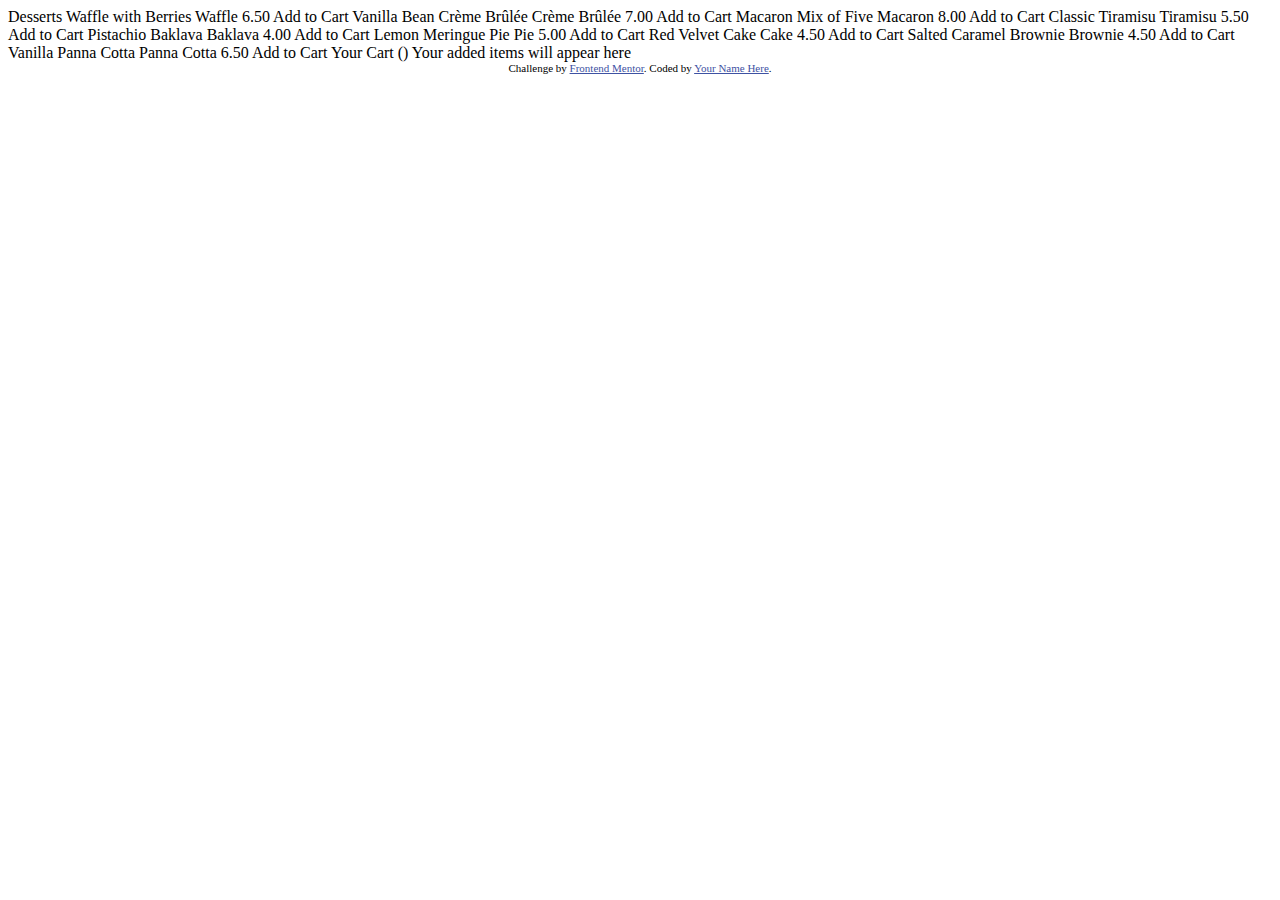
==== product-list-with-cart-main/index.html @ 234527b0 "starting files for assignment" ====
<!DOCTYPE html>
<html lang="en">
<head>
  <meta charset="UTF-8">
  <meta name="viewport" content="width=device-width, initial-scale=1.0"> <!-- displays site properly based on user's device -->

  <link rel="icon" type="image/png" sizes="32x32" href="./assets/images/favicon-32x32.png">
  
  <title>Frontend Mentor | Product list with cart</title>

  <!-- Feel free to remove these styles or customise in your own stylesheet 👍 -->
  <style>
    .attribution { font-size: 11px; text-align: center; }
    .attribution a { color: hsl(228, 45%, 44%); }
  </style>
</head>
<body>

  Desserts

  Waffle with Berries
  Waffle
  6.50
  Add to Cart

  Vanilla Bean Crème Brûlée
  Crème Brûlée
  7.00
  Add to Cart

  Macaron Mix of Five
  Macaron
  8.00
  Add to Cart

  Classic Tiramisu
  Tiramisu
  5.50
  Add to Cart

  Pistachio Baklava
  Baklava
  4.00
  Add to Cart

  Lemon Meringue Pie
  Pie
  5.00
  Add to Cart

  Red Velvet Cake
  Cake
  4.50
  Add to Cart

  Salted Caramel Brownie
  Brownie
  4.50
  Add to Cart

  Vanilla Panna Cotta
  Panna Cotta
  6.50
  Add to Cart

  Your Cart (<!-- Quantity -->)
  Your added items will appear here

  <div class="attribution">
    Challenge by <a href="https://www.frontendmentor.io?ref=challenge">Frontend Mentor</a>. 
    Coded by <a href="#">Your Name Here</a>.
  </div>
</body>
</html>
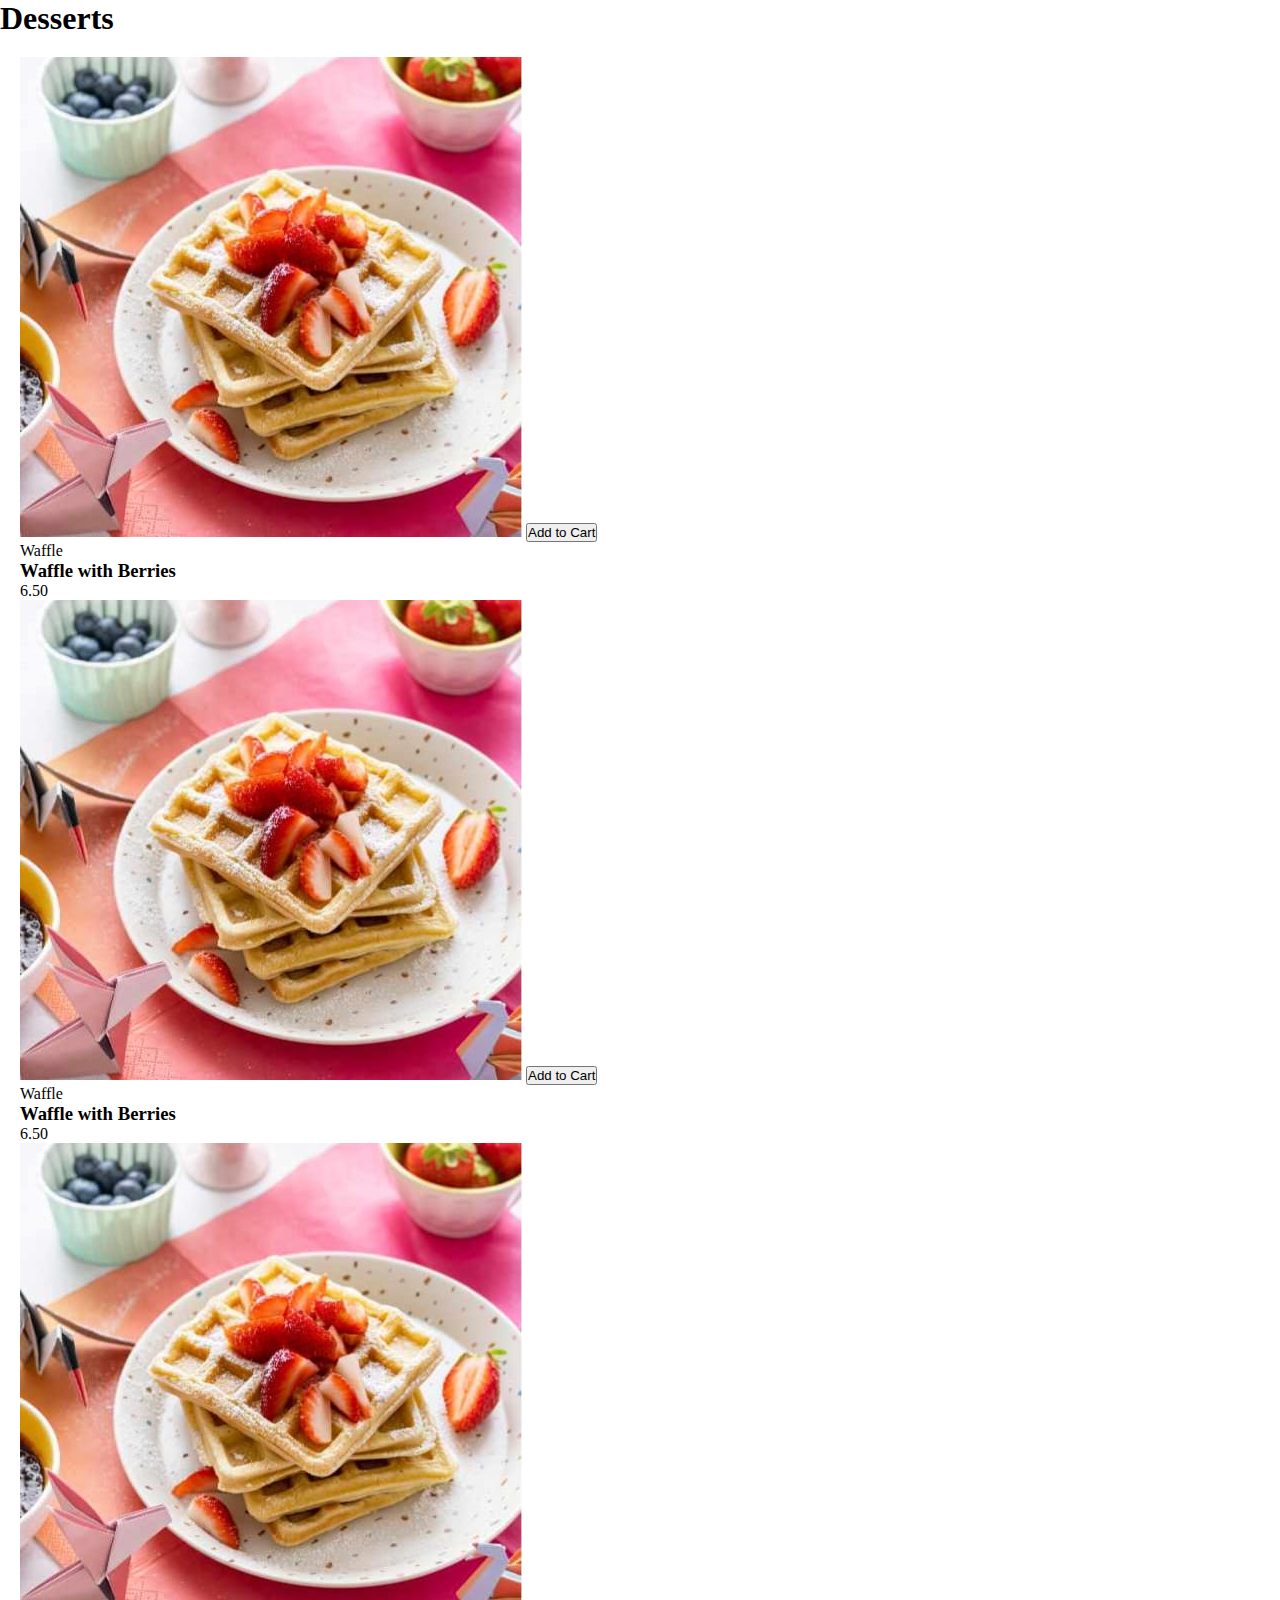
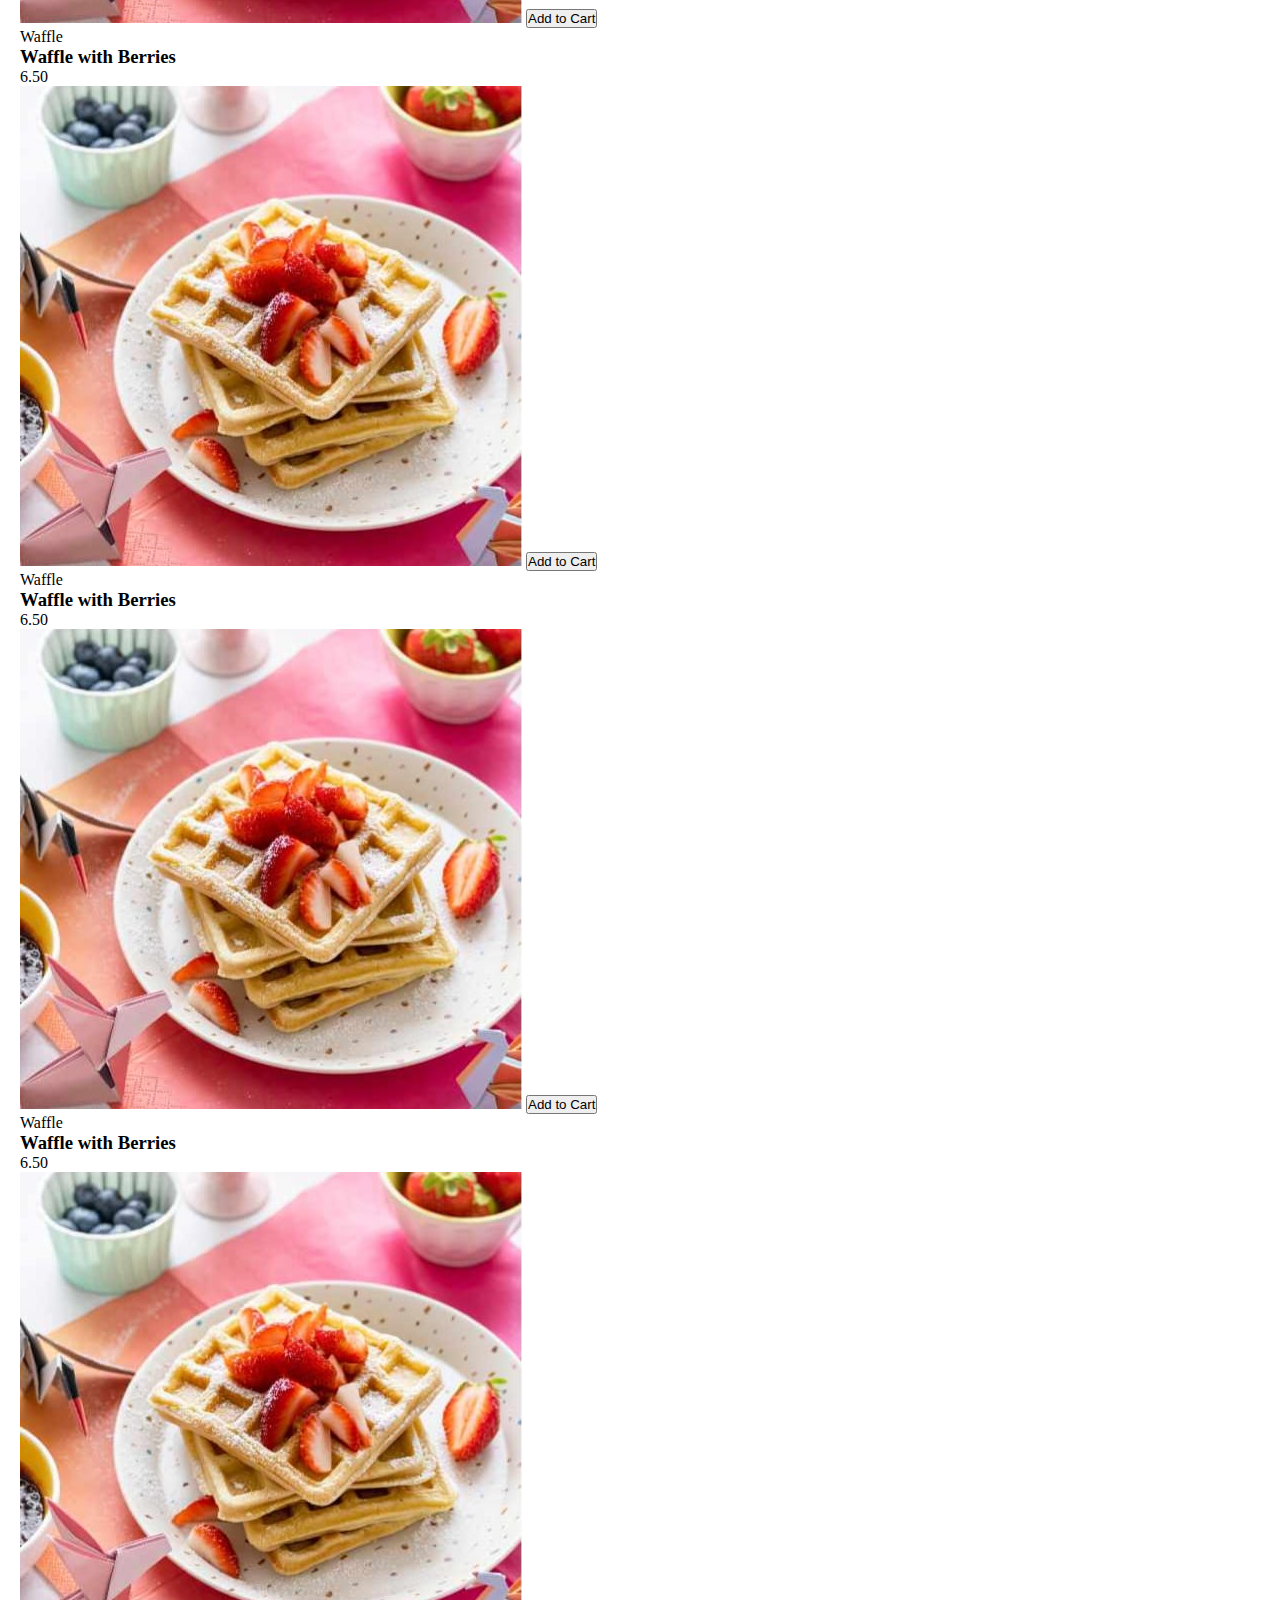
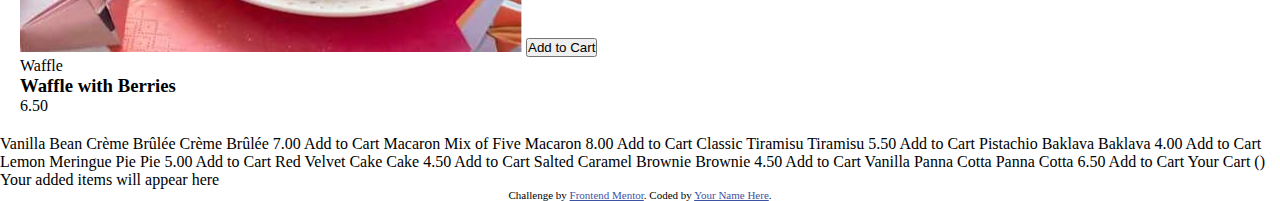
==== commit 8da03779: "html done" ====
--- a/product-list-with-cart-main/index.html
+++ b/product-list-with-cart-main/index.html
@@ -10,18 +10,105 @@
 
   <!-- Feel free to remove these styles or customise in your own stylesheet 👍 -->
   <style>
+    *{
+      margin: 0;
+      padding: 0;
+      box-sizing: border-box;
+    }
+
+    .container{
+      width: 70%;
+      padding: 20px;
+      display: grid;
+
+    }
+
+
     .attribution { font-size: 11px; text-align: center; }
     .attribution a { color: hsl(228, 45%, 44%); }
   </style>
 </head>
 <body>
 
-  Desserts
+<h1>Desserts</h1>
+<div class="container">
 
-  Waffle with Berries
-  Waffle
-  6.50
-  Add to Cart
+  <div class="item">
+    <div class="img">
+      <img src="assets/images/image-waffle-desktop.jpg" alt="item">
+      <button>Add to Cart</button>
+    </div>
+    <div class="details">
+      <p>Waffle</p>
+      <h3>Waffle with Berries</h3>
+      <div class="price">6.50</div>
+    </div>
+  </div>
+
+  <div class="item">
+    <div class="img">
+      <img src="assets/images/image-waffle-desktop.jpg" alt="item">
+      <button>Add to Cart</button>
+    </div>
+    <div class="details">
+      <p>Waffle</p>
+      <h3>Waffle with Berries</h3>
+      <div class="price">6.50</div>
+    </div>
+  </div>
+
+  <div class="item">
+    <div class="img">
+      <img src="assets/images/image-waffle-desktop.jpg" alt="item">
+      <button>Add to Cart</button>
+    </div>
+    <div class="details">
+      <p>Waffle</p>
+      <h3>Waffle with Berries</h3>
+      <div class="price">6.50</div>
+    </div>
+  </div>
+
+  <div class="item">
+    <div class="img">
+      <img src="assets/images/image-waffle-desktop.jpg" alt="item">
+      <button>Add to Cart</button>
+    </div>
+    <div class="details">
+      <p>Waffle</p>
+      <h3>Waffle with Berries</h3>
+      <div class="price">6.50</div>
+    </div>
+  </div>
+
+  <div class="item">
+    <div class="img">
+      <img src="assets/images/image-waffle-desktop.jpg" alt="item">
+      <button>Add to Cart</button>
+    </div>
+    <div class="details">
+      <p>Waffle</p>
+      <h3>Waffle with Berries</h3>
+      <div class="price">6.50</div>
+    </div>
+  </div>
+
+  <div class="item">
+    <div class="img">
+      <img src="assets/images/image-waffle-desktop.jpg" alt="item">
+      <button>Add to Cart</button>
+    </div>
+    <div class="details">
+      <p>Waffle</p>
+      <h3>Waffle with Berries</h3>
+      <div class="price">6.50</div>
+    </div>
+  </div>
+
+  
+  
+</div>
+
 
   Vanilla Bean Crème Brûlée
   Crème Brûlée
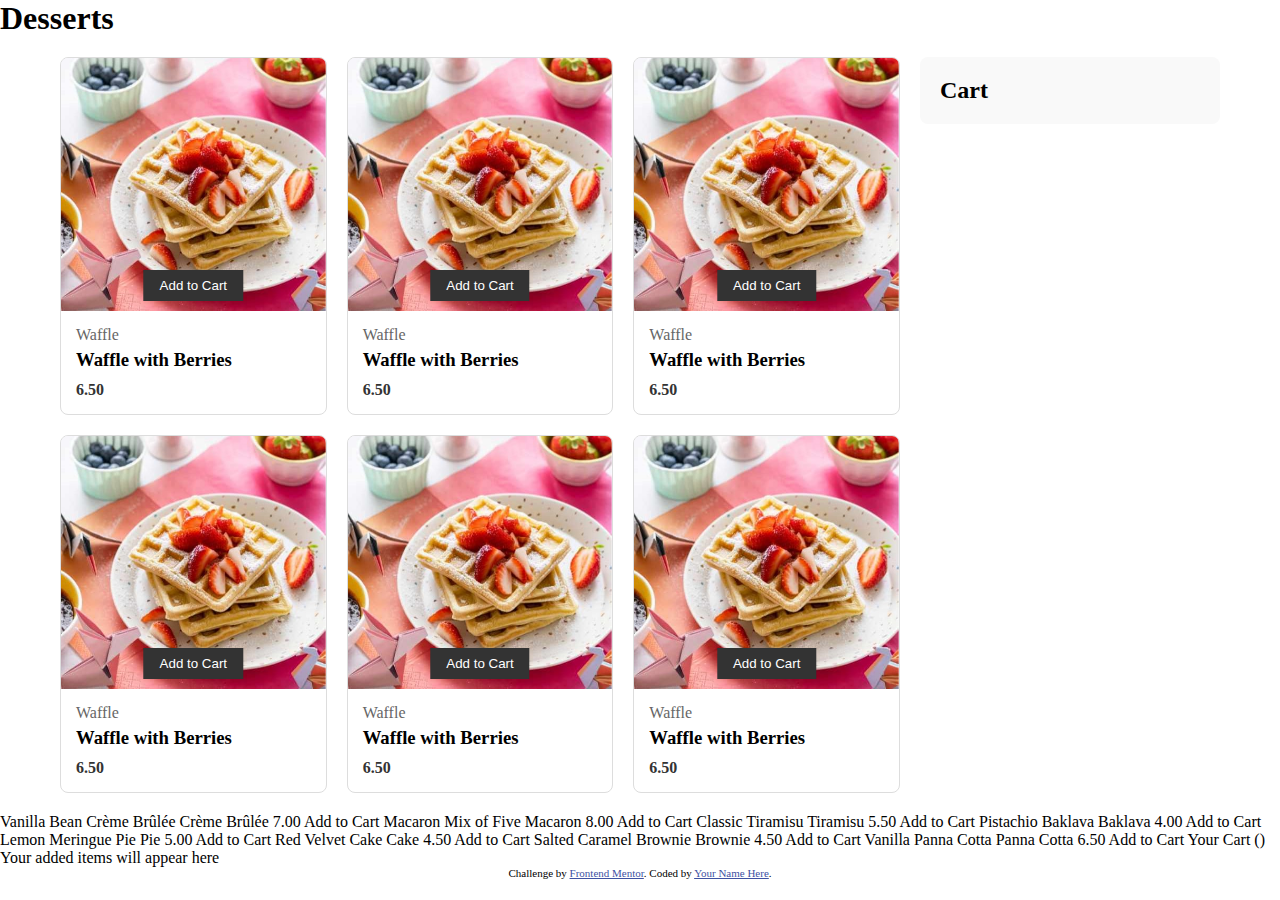
==== commit f712e56d: "second update" ====
--- a/product-list-with-cart-main/index.html
+++ b/product-list-with-cart-main/index.html
@@ -16,12 +16,79 @@
       box-sizing: border-box;
     }
 
-    .container{
-      width: 70%;
-      padding: 20px;
-      display: grid;
-
-    }
+.container {
+  display: grid;
+  grid-template-columns: 1fr 300px; /* Adjust the 300px to your preferred cart width */
+  gap: 20px;
+  max-width: 1200px; /* Adjust as needed */
+  margin: 0 auto;
+  padding: 20px;
+}
+
+.items-grid {
+  display: grid;
+  grid-template-columns: repeat(3, 1fr);
+  gap: 20px;
+}
+
+.item {
+  border: 1px solid #ddd;
+  border-radius: 8px;
+  overflow: hidden;
+}
+
+.img {
+  position: relative;
+}
+
+.img img {
+  width: 100%;
+  height: auto;
+  display: block;
+}
+
+.img button {
+  position: absolute;
+  bottom: 10px;
+  left: 50%;
+  transform: translateX(-50%);
+  background-color: #333;
+  color: white;
+  border: none;
+  padding: 8px 16px;
+  cursor: pointer;
+  transition: background-color 0.3s;
+}
+
+.img button:hover {
+  background-color: #555;
+}
+
+.details {
+  padding: 15px;
+}
+
+.details p {
+  color: #666;
+  margin: 0 0 5px;
+}
+
+.details h3 {
+  margin: 0 0 10px;
+}
+
+.price {
+  font-weight: bold;
+  color: #333;
+}
+
+.cart {
+  background-color: #f9f9f9;
+  padding: 20px;
+  border-radius: 8px;
+  height: fit-content;
+}
+
 
 
     .attribution { font-size: 11px; text-align: center; }
@@ -32,82 +99,85 @@
 
 <h1>Desserts</h1>
 <div class="container">
-
-  <div class="item">
-    <div class="img">
-      <img src="assets/images/image-waffle-desktop.jpg" alt="item">
-      <button>Add to Cart</button>
-    </div>
-    <div class="details">
-      <p>Waffle</p>
-      <h3>Waffle with Berries</h3>
-      <div class="price">6.50</div>
+  <div class="items-grid">
+    <div class="item">
+      <div class="img">
+        <img src="assets/images/image-waffle-desktop.jpg" alt="item">
+        <button>Add to Cart</button>
+      </div>
+      <div class="details">
+        <p>Waffle</p>
+        <h3>Waffle with Berries</h3>
+        <div class="price">6.50</div>
+      </div>
+    </div>
+  
+    <div class="item">
+      <div class="img">
+        <img src="assets/images/image-waffle-desktop.jpg" alt="item">
+        <button>Add to Cart</button>
+      </div>
+      <div class="details">
+        <p>Waffle</p>
+        <h3>Waffle with Berries</h3>
+        <div class="price">6.50</div>
+      </div>
+    </div>
+  
+    <div class="item">
+      <div class="img">
+        <img src="assets/images/image-waffle-desktop.jpg" alt="item">
+        <button>Add to Cart</button>
+      </div>
+      <div class="details">
+        <p>Waffle</p>
+        <h3>Waffle with Berries</h3>
+        <div class="price">6.50</div>
+      </div>
+    </div>
+  
+    <div class="item">
+      <div class="img">
+        <img src="assets/images/image-waffle-desktop.jpg" alt="item">
+        <button>Add to Cart</button>
+      </div>
+      <div class="details">
+        <p>Waffle</p>
+        <h3>Waffle with Berries</h3>
+        <div class="price">6.50</div>
+      </div>
+    </div>
+  
+    <div class="item">
+      <div class="img">
+        <img src="assets/images/image-waffle-desktop.jpg" alt="item">
+        <button>Add to Cart</button>
+      </div>
+      <div class="details">
+        <p>Waffle</p>
+        <h3>Waffle with Berries</h3>
+        <div class="price">6.50</div>
+      </div>
+    </div>
+  
+    <div class="item">
+      <div class="img">
+        <img src="assets/images/image-waffle-desktop.jpg" alt="item">
+        <button>Add to Cart</button>
+      </div>
+      <div class="details">
+        <p>Waffle</p>
+        <h3>Waffle with Berries</h3>
+        <div class="price">6.50</div>
+      </div>
     </div>
   </div>
-
-  <div class="item">
-    <div class="img">
-      <img src="assets/images/image-waffle-desktop.jpg" alt="item">
-      <button>Add to Cart</button>
-    </div>
-    <div class="details">
-      <p>Waffle</p>
-      <h3>Waffle with Berries</h3>
-      <div class="price">6.50</div>
-    </div>
+  <div class="cart">
+    <h2>Cart</h2>
+    <!-- Cart content goes here -->
   </div>
-
-  <div class="item">
-    <div class="img">
-      <img src="assets/images/image-waffle-desktop.jpg" alt="item">
-      <button>Add to Cart</button>
-    </div>
-    <div class="details">
-      <p>Waffle</p>
-      <h3>Waffle with Berries</h3>
-      <div class="price">6.50</div>
-    </div>
-  </div>
-
-  <div class="item">
-    <div class="img">
-      <img src="assets/images/image-waffle-desktop.jpg" alt="item">
-      <button>Add to Cart</button>
-    </div>
-    <div class="details">
-      <p>Waffle</p>
-      <h3>Waffle with Berries</h3>
-      <div class="price">6.50</div>
-    </div>
-  </div>
-
-  <div class="item">
-    <div class="img">
-      <img src="assets/images/image-waffle-desktop.jpg" alt="item">
-      <button>Add to Cart</button>
-    </div>
-    <div class="details">
-      <p>Waffle</p>
-      <h3>Waffle with Berries</h3>
-      <div class="price">6.50</div>
-    </div>
-  </div>
-
-  <div class="item">
-    <div class="img">
-      <img src="assets/images/image-waffle-desktop.jpg" alt="item">
-      <button>Add to Cart</button>
-    </div>
-    <div class="details">
-      <p>Waffle</p>
-      <h3>Waffle with Berries</h3>
-      <div class="price">6.50</div>
-    </div>
-  </div>
-
-  
-  
 </div>
+
 
 
   Vanilla Bean Crème Brûlée
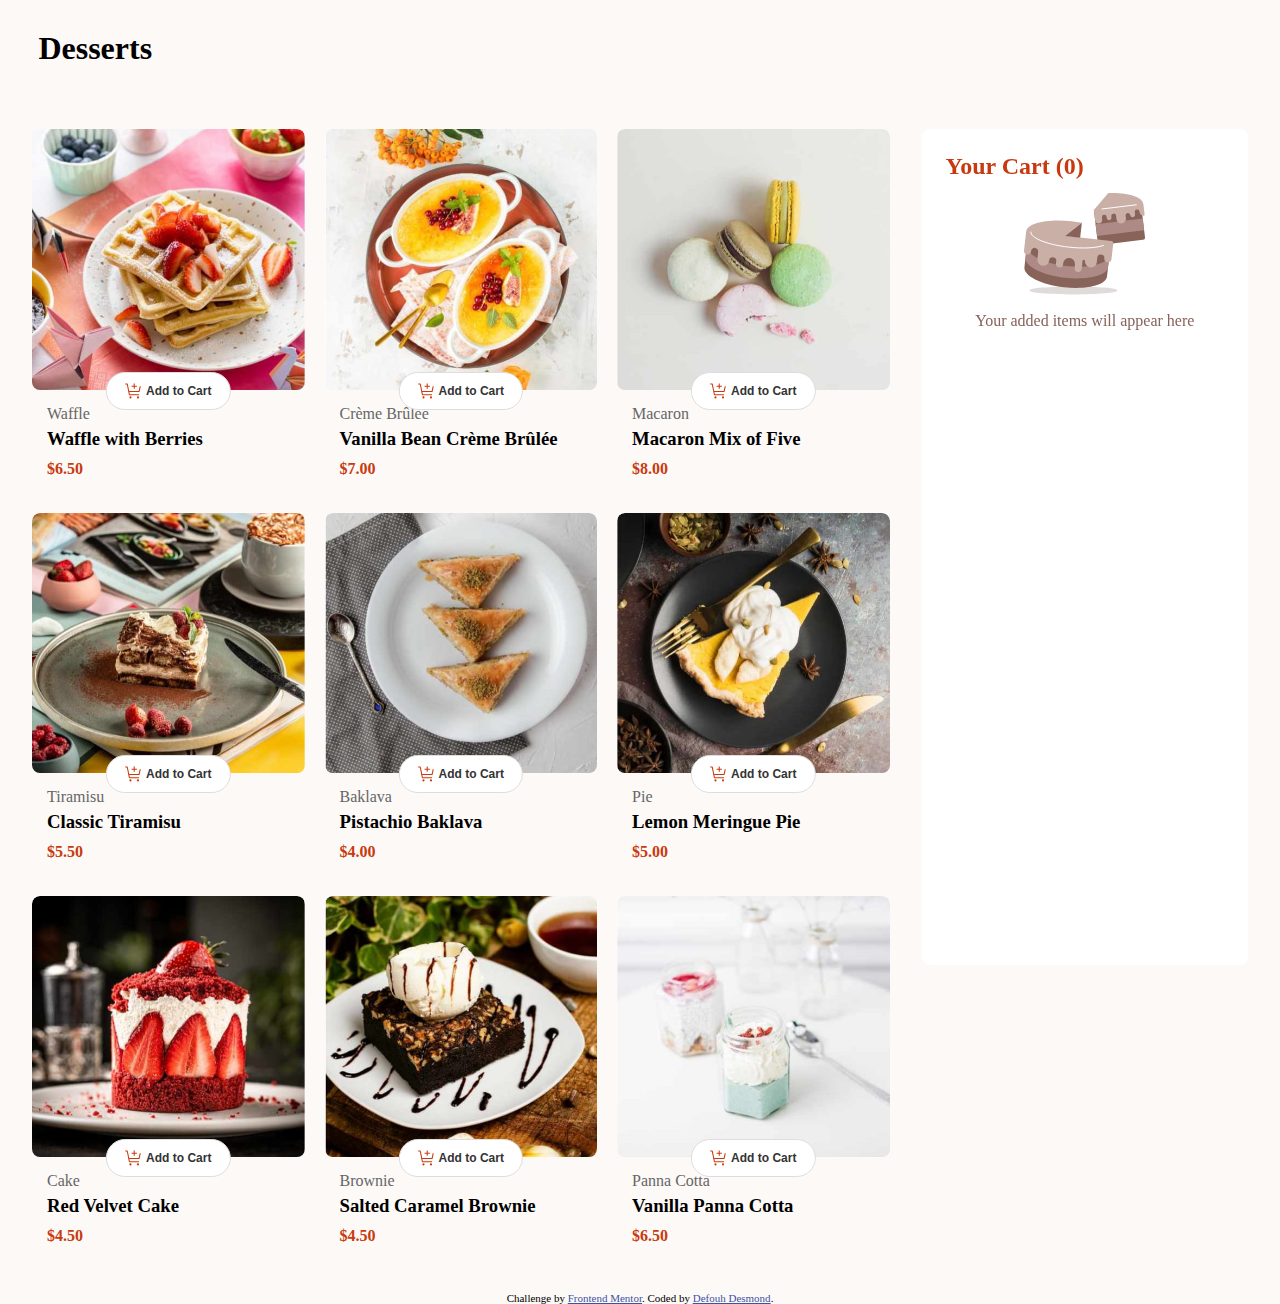
==== commit 0fc0948b: "evening work" ====
--- a/product-list-with-cart-main/index.html
+++ b/product-list-with-cart-main/index.html
@@ -10,19 +10,25 @@
 
   <!-- Feel free to remove these styles or customise in your own stylesheet 👍 -->
   <style>
-    *{
-      margin: 0;
-      padding: 0;
-      box-sizing: border-box;
-    }
+*{
+  margin: 0;
+  padding: 0;
+  box-sizing: border-box;
+}
+
+body{
+  background-color:  hsl(20, 50%, 98%);
+}
+
+h1{
+  margin: 30px 3%;
+}
 
 .container {
-  display: grid;
-  grid-template-columns: 1fr 300px; /* Adjust the 300px to your preferred cart width */
-  gap: 20px;
-  max-width: 1200px; /* Adjust as needed */
-  margin: 0 auto;
-  padding: 20px;
+  display: flex;
+  padding: 2rem;
+  gap: 2rem;
+  max-width: 1400px;
 }
 
 .items-grid {
@@ -32,9 +38,13 @@
 }
 
 .item {
-  border: 1px solid #ddd;
   border-radius: 8px;
   overflow: hidden;
+  background-color: transparent;
+}
+
+img:hover{
+  border: 2px solid hsl(14, 86%, 42%);
 }
 
 .img {
@@ -45,25 +55,32 @@
   width: 100%;
   height: auto;
   display: block;
+  border-radius: 8px;
 }
 
 .img button {
   position: absolute;
-  bottom: 10px;
+  display: flex;
+  align-items: center;
+  justify-content: center;
+  bottom: -30px;
   left: 50%;
   transform: translateX(-50%);
-  background-color: #333;
-  color: white;
-  border: none;
-  padding: 8px 16px;
+  background-color: #fff;
+  border-radius: 20px;
+  color: #333;
+  font-size: 12px;
+  font-weight: 600;
+  padding: 8px 18px;
+  margin-bottom: 10px;
   cursor: pointer;
+  border: 1px solid #ddd;
   transition: background-color 0.3s;
 }
 
-.img button:hover {
-  background-color: #555;
-}
-
+.img button svg{
+  padding-right: 3px;
+}
 .details {
   padding: 15px;
 }
@@ -79,153 +96,260 @@
 
 .price {
   font-weight: bold;
-  color: #333;
-}
-
-.cart {
-  background-color: #f9f9f9;
+  color: #C73B0F;
+}
+
+/* .cart {
+  background-color: #fff;
   padding: 20px;
   border-radius: 8px;
   height: fit-content;
-}
-
-
-
-    .attribution { font-size: 11px; text-align: center; }
-    .attribution a { color: hsl(228, 45%, 44%); }
+} */
+
+.cart{
+  width: 550px;
+  background-color: #fff;
+  padding: 1.5rem;
+  border-radius: 8px;
+  position: sticky;
+  top: 2rem;
+  max-height: calc(100vh - 4rem);
+  overflow-y: auto;
+}
+
+.cart h2{
+  color: hsl(14, 86%, 42%);
+}
+
+.empty{
+  width: 100%;
+  text-align: center;
+  color: hsl(12, 20%, 44%);
+  display: none;
+}
+
+@media (max-width: 1210px) {
+  .cart {
+    position: static;
+    max-height: none;
+    width: 400px;
+  }
+  .container{
+  flex-direction: column;
+  align-items: center;
+  }
+}
+
+@media (max-width: 870px) {
+  .items-grid {
+    grid-template-columns: 1fr;
+  }
+}
+
+
+
+  .attribution { font-size: 11px; text-align: center; }
+  .attribution a { color: hsl(228, 45%, 44%); }
   </style>
 </head>
 <body>
 
 <h1>Desserts</h1>
+<!-- This container flexes the items-grid and the card -->
 <div class="container">
+  <!-- this div provides a grid structure for the items -->
   <div class="items-grid">
+
     <div class="item">
       <div class="img">
         <img src="assets/images/image-waffle-desktop.jpg" alt="item">
-        <button>Add to Cart</button>
+        <button class="add-to-cart"><svg xmlns="http://www.w3.org/2000/svg" width="21" height="20" fill="none" viewBox="0 0 21 20"><g fill="#C73B0F" clip-path="url(#a)"><path d="M6.583 18.75a1.25 1.25 0 1 0 0-2.5 1.25 1.25 0 0 0 0 2.5ZM15.334 18.75a1.25 1.25 0 1 0 0-2.5 1.25 1.25 0 0 0 0 2.5ZM3.446 1.752a.625.625 0 0 0-.613-.502h-2.5V2.5h1.988l2.4 11.998a.625.625 0 0 0 .612.502h11.25v-1.25H5.847l-.5-2.5h11.238a.625.625 0 0 0 .61-.49l1.417-6.385h-1.28L16.083 10H5.096l-1.65-8.248Z"/><path d="M11.584 3.75v-2.5h-1.25v2.5h-2.5V5h2.5v2.5h1.25V5h2.5V3.75h-2.5Z"/></g><defs><clipPath id="a"><path fill="#fff" d="M.333 0h20v20h-20z"/></clipPath></defs></svg>Add to Cart</button>
       </div>
       <div class="details">
         <p>Waffle</p>
         <h3>Waffle with Berries</h3>
-        <div class="price">6.50</div>
-      </div>
-    </div>
-  
-    <div class="item">
-      <div class="img">
-        <img src="assets/images/image-waffle-desktop.jpg" alt="item">
-        <button>Add to Cart</button>
-      </div>
-      <div class="details">
-        <p>Waffle</p>
-        <h3>Waffle with Berries</h3>
-        <div class="price">6.50</div>
-      </div>
-    </div>
-  
-    <div class="item">
-      <div class="img">
-        <img src="assets/images/image-waffle-desktop.jpg" alt="item">
-        <button>Add to Cart</button>
-      </div>
-      <div class="details">
-        <p>Waffle</p>
-        <h3>Waffle with Berries</h3>
-        <div class="price">6.50</div>
-      </div>
-    </div>
-  
-    <div class="item">
-      <div class="img">
-        <img src="assets/images/image-waffle-desktop.jpg" alt="item">
-        <button>Add to Cart</button>
-      </div>
-      <div class="details">
-        <p>Waffle</p>
-        <h3>Waffle with Berries</h3>
-        <div class="price">6.50</div>
-      </div>
-    </div>
-  
-    <div class="item">
-      <div class="img">
-        <img src="assets/images/image-waffle-desktop.jpg" alt="item">
-        <button>Add to Cart</button>
-      </div>
-      <div class="details">
-        <p>Waffle</p>
-        <h3>Waffle with Berries</h3>
-        <div class="price">6.50</div>
-      </div>
-    </div>
-  
-    <div class="item">
-      <div class="img">
-        <img src="assets/images/image-waffle-desktop.jpg" alt="item">
-        <button>Add to Cart</button>
-      </div>
-      <div class="details">
-        <p>Waffle</p>
-        <h3>Waffle with Berries</h3>
-        <div class="price">6.50</div>
+        <div class="price">$6.50</div>
+      </div>
+    </div>
+
+    <div class="item">
+      <div class="img">
+        <img src="assets/images/image-creme-brulee-desktop.jpg" alt="item">
+        <button class="add-to-cart"><svg xmlns="http://www.w3.org/2000/svg" width="21" height="20" fill="none" viewBox="0 0 21 20"><g fill="#C73B0F" clip-path="url(#a)"><path d="M6.583 18.75a1.25 1.25 0 1 0 0-2.5 1.25 1.25 0 0 0 0 2.5ZM15.334 18.75a1.25 1.25 0 1 0 0-2.5 1.25 1.25 0 0 0 0 2.5ZM3.446 1.752a.625.625 0 0 0-.613-.502h-2.5V2.5h1.988l2.4 11.998a.625.625 0 0 0 .612.502h11.25v-1.25H5.847l-.5-2.5h11.238a.625.625 0 0 0 .61-.49l1.417-6.385h-1.28L16.083 10H5.096l-1.65-8.248Z"/><path d="M11.584 3.75v-2.5h-1.25v2.5h-2.5V5h2.5v2.5h1.25V5h2.5V3.75h-2.5Z"/></g><defs><clipPath id="a"><path fill="#fff" d="M.333 0h20v20h-20z"/></clipPath></defs></svg>Add to Cart</button>
+      </div>
+      <div class="details">
+        <p>Crème Brûlée</p>
+        <h3> Vanilla Bean Crème Brûlée</h3>
+        <div class="price">$7.00</div>
+      </div>
+    </div>
+
+    <div class="item">
+      <div class="img">
+        <img src="assets/images/image-macaron-desktop.jpg" alt="item">
+        <button class="add-to-cart"><svg xmlns="http://www.w3.org/2000/svg" width="21" height="20" fill="none" viewBox="0 0 21 20"><g fill="#C73B0F" clip-path="url(#a)"><path d="M6.583 18.75a1.25 1.25 0 1 0 0-2.5 1.25 1.25 0 0 0 0 2.5ZM15.334 18.75a1.25 1.25 0 1 0 0-2.5 1.25 1.25 0 0 0 0 2.5ZM3.446 1.752a.625.625 0 0 0-.613-.502h-2.5V2.5h1.988l2.4 11.998a.625.625 0 0 0 .612.502h11.25v-1.25H5.847l-.5-2.5h11.238a.625.625 0 0 0 .61-.49l1.417-6.385h-1.28L16.083 10H5.096l-1.65-8.248Z"/><path d="M11.584 3.75v-2.5h-1.25v2.5h-2.5V5h2.5v2.5h1.25V5h2.5V3.75h-2.5Z"/></g><defs><clipPath id="a"><path fill="#fff" d="M.333 0h20v20h-20z"/></clipPath></defs></svg>Add to Cart</button>
+      </div>
+      <div class="details">
+        <p>Macaron</p>
+        <h3> Macaron Mix of Five</h3>
+        <div class="price">$8.00</div>
+      </div>
+    </div>
+
+    <div class="item">
+      <div class="img">
+        <img src="assets/images/image-tiramisu-desktop.jpg" alt="item">
+        <button class="add-to-cart"><svg xmlns="http://www.w3.org/2000/svg" width="21" height="20" fill="none" viewBox="0 0 21 20"><g fill="#C73B0F" clip-path="url(#a)"><path d="M6.583 18.75a1.25 1.25 0 1 0 0-2.5 1.25 1.25 0 0 0 0 2.5ZM15.334 18.75a1.25 1.25 0 1 0 0-2.5 1.25 1.25 0 0 0 0 2.5ZM3.446 1.752a.625.625 0 0 0-.613-.502h-2.5V2.5h1.988l2.4 11.998a.625.625 0 0 0 .612.502h11.25v-1.25H5.847l-.5-2.5h11.238a.625.625 0 0 0 .61-.49l1.417-6.385h-1.28L16.083 10H5.096l-1.65-8.248Z"/><path d="M11.584 3.75v-2.5h-1.25v2.5h-2.5V5h2.5v2.5h1.25V5h2.5V3.75h-2.5Z"/></g><defs><clipPath id="a"><path fill="#fff" d="M.333 0h20v20h-20z"/></clipPath></defs></svg>Add to Cart</button>
+      </div>
+      <div class="details">
+        <p>Tiramisu</p>
+        <h3>Classic Tiramisu</h3>
+        <div class="price">$5.50</div>
+      </div>
+    </div>
+
+    <div class="item">
+      <div class="img">
+        <img src="assets/images/image-baklava-desktop.jpg" alt="item">
+        <button class="add-to-cart"><svg xmlns="http://www.w3.org/2000/svg" width="21" height="20" fill="none" viewBox="0 0 21 20"><g fill="#C73B0F" clip-path="url(#a)"><path d="M6.583 18.75a1.25 1.25 0 1 0 0-2.5 1.25 1.25 0 0 0 0 2.5ZM15.334 18.75a1.25 1.25 0 1 0 0-2.5 1.25 1.25 0 0 0 0 2.5ZM3.446 1.752a.625.625 0 0 0-.613-.502h-2.5V2.5h1.988l2.4 11.998a.625.625 0 0 0 .612.502h11.25v-1.25H5.847l-.5-2.5h11.238a.625.625 0 0 0 .61-.49l1.417-6.385h-1.28L16.083 10H5.096l-1.65-8.248Z"/><path d="M11.584 3.75v-2.5h-1.25v2.5h-2.5V5h2.5v2.5h1.25V5h2.5V3.75h-2.5Z"/></g><defs><clipPath id="a"><path fill="#fff" d="M.333 0h20v20h-20z"/></clipPath></defs></svg>Add to Cart</button>
+      </div>
+      <div class="details">
+        <p>Baklava</p>
+        <h3>Pistachio Baklava</h3>
+        <div class="price">$4.00</div>
+      </div>
+    </div>
+
+    <div class="item">
+      <div class="img">
+        <img src="assets/images/image-meringue-desktop.jpg" alt="item">
+        <button class="add-to-cart"><svg xmlns="http://www.w3.org/2000/svg" width="21" height="20" fill="none" viewBox="0 0 21 20"><g fill="#C73B0F" clip-path="url(#a)"><path d="M6.583 18.75a1.25 1.25 0 1 0 0-2.5 1.25 1.25 0 0 0 0 2.5ZM15.334 18.75a1.25 1.25 0 1 0 0-2.5 1.25 1.25 0 0 0 0 2.5ZM3.446 1.752a.625.625 0 0 0-.613-.502h-2.5V2.5h1.988l2.4 11.998a.625.625 0 0 0 .612.502h11.25v-1.25H5.847l-.5-2.5h11.238a.625.625 0 0 0 .61-.49l1.417-6.385h-1.28L16.083 10H5.096l-1.65-8.248Z"/><path d="M11.584 3.75v-2.5h-1.25v2.5h-2.5V5h2.5v2.5h1.25V5h2.5V3.75h-2.5Z"/></g><defs><clipPath id="a"><path fill="#fff" d="M.333 0h20v20h-20z"/></clipPath></defs></svg>Add to Cart</button>
+      </div>
+      <div class="details">
+        <p>Pie</p>
+        <h3>Lemon Meringue Pie</h3>
+        <div class="price">$5.00</div>
+      </div>
+    </div>
+
+    <div class="item">
+      <div class="img">
+        <img src="assets/images/image-cake-desktop.jpg" alt="item">
+        <button class="add-to-cart"><svg xmlns="http://www.w3.org/2000/svg" width="21" height="20" fill="none" viewBox="0 0 21 20"><g fill="#C73B0F" clip-path="url(#a)"><path d="M6.583 18.75a1.25 1.25 0 1 0 0-2.5 1.25 1.25 0 0 0 0 2.5ZM15.334 18.75a1.25 1.25 0 1 0 0-2.5 1.25 1.25 0 0 0 0 2.5ZM3.446 1.752a.625.625 0 0 0-.613-.502h-2.5V2.5h1.988l2.4 11.998a.625.625 0 0 0 .612.502h11.25v-1.25H5.847l-.5-2.5h11.238a.625.625 0 0 0 .61-.49l1.417-6.385h-1.28L16.083 10H5.096l-1.65-8.248Z"/><path d="M11.584 3.75v-2.5h-1.25v2.5h-2.5V5h2.5v2.5h1.25V5h2.5V3.75h-2.5Z"/></g><defs><clipPath id="a"><path fill="#fff" d="M.333 0h20v20h-20z"/></clipPath></defs></svg>Add to Cart</button>
+      </div>
+      <div class="details">
+        <p>Cake</p>
+        <h3>Red Velvet Cake</h3>
+        <div class="price">$4.50</div>
+      </div>
+    </div>
+
+    <div class="item">
+      <div class="img">
+        <img src="assets/images/image-brownie-desktop.jpg" alt="item">
+        <button class="add-to-cart"><svg xmlns="http://www.w3.org/2000/svg" width="21" height="20" fill="none" viewBox="0 0 21 20"><g fill="#C73B0F" clip-path="url(#a)"><path d="M6.583 18.75a1.25 1.25 0 1 0 0-2.5 1.25 1.25 0 0 0 0 2.5ZM15.334 18.75a1.25 1.25 0 1 0 0-2.5 1.25 1.25 0 0 0 0 2.5ZM3.446 1.752a.625.625 0 0 0-.613-.502h-2.5V2.5h1.988l2.4 11.998a.625.625 0 0 0 .612.502h11.25v-1.25H5.847l-.5-2.5h11.238a.625.625 0 0 0 .61-.49l1.417-6.385h-1.28L16.083 10H5.096l-1.65-8.248Z"/><path d="M11.584 3.75v-2.5h-1.25v2.5h-2.5V5h2.5v2.5h1.25V5h2.5V3.75h-2.5Z"/></g><defs><clipPath id="a"><path fill="#fff" d="M.333 0h20v20h-20z"/></clipPath></defs></svg>Add to Cart</button>
+      </div>
+      <div class="details">
+        <p>Brownie</p>
+        <h3>Salted Caramel Brownie</h3>
+        <div class="price">$4.50</div>
+      </div>
+    </div>
+
+    <div class="item">
+      <div class="img">
+        <img src="assets/images/image-panna-cotta-desktop.jpg" alt="item">
+        <button class="add-to-cart"><svg xmlns="http://www.w3.org/2000/svg" width="21" height="20" fill="none" viewBox="0 0 21 20"><g fill="#C73B0F" clip-path="url(#a)"><path d="M6.583 18.75a1.25 1.25 0 1 0 0-2.5 1.25 1.25 0 0 0 0 2.5ZM15.334 18.75a1.25 1.25 0 1 0 0-2.5 1.25 1.25 0 0 0 0 2.5ZM3.446 1.752a.625.625 0 0 0-.613-.502h-2.5V2.5h1.988l2.4 11.998a.625.625 0 0 0 .612.502h11.25v-1.25H5.847l-.5-2.5h11.238a.625.625 0 0 0 .61-.49l1.417-6.385h-1.28L16.083 10H5.096l-1.65-8.248Z"/><path d="M11.584 3.75v-2.5h-1.25v2.5h-2.5V5h2.5v2.5h1.25V5h2.5V3.75h-2.5Z"/></g><defs><clipPath id="a"><path fill="#fff" d="M.333 0h20v20h-20z"/></clipPath></defs></svg>Add to Cart</button>
+      </div>
+      <div class="details">
+        <p>Panna Cotta</p>
+        <h3>Vanilla Panna Cotta</h3>
+        <div class="price">$6.50</div>
       </div>
     </div>
   </div>
-  <div class="cart">
-    <h2>Cart</h2>
-    <!-- Cart content goes here -->
+
+  <!-- this is the card section -->
+
+  <div id="cart" class="cart">
+    <h2>Your Cart (<span id="cart-count">0</span>)</h2>
+    <div class="empty" id="empty">
+      <svg xmlns="http://www.w3.org/2000/svg" width="128" height="128" fill="none" viewBox="0 0 128 128"><path fill="#260F08" d="M8.436 110.406c0 1.061 4.636 2.079 12.887 2.829 8.252.75 19.444 1.171 31.113 1.171 11.67 0 22.861-.421 31.113-1.171 8.251-.75 12.887-1.768 12.887-2.829 0-1.061-4.636-2.078-12.887-2.828-8.252-.75-19.443-1.172-31.113-1.172-11.67 0-22.861.422-31.113 1.172-8.251.75-12.887 1.767-12.887 2.828Z" opacity=".15"/><path fill="#87635A" d="m119.983 24.22-47.147 5.76 4.32 35.36 44.773-5.467a2.377 2.377 0 0 0 2.017-1.734c.083-.304.104-.62.063-.933l-4.026-32.986Z"/><path fill="#AD8A85" d="m74.561 44.142 47.147-5.754 1.435 11.778-47.142 5.758-1.44-11.782Z"/><path fill="#CAAFA7" d="M85.636 36.78a2.4 2.4 0 0 0-2.667-2.054 2.375 2.375 0 0 0-2.053 2.667l.293 2.347a3.574 3.574 0 0 1-7.066.88l-1.307-10.667 14.48-16.88c19.253-.693 34.133 3.6 35.013 10.8l1.28 10.533a1.172 1.172 0 0 1-1.333 1.307 4.696 4.696 0 0 1-3.787-4.08 2.378 2.378 0 1 0-4.72.587l.294 2.346a2.389 2.389 0 0 1-.484 1.755 2.387 2.387 0 0 1-1.583.899 2.383 2.383 0 0 1-1.755-.484 2.378 2.378 0 0 1-.898-1.583 2.371 2.371 0 0 0-1.716-2.008 2.374 2.374 0 0 0-2.511.817 2.374 2.374 0 0 0-.493 1.751l.293 2.373a4.753 4.753 0 0 1-7.652 4.317 4.755 4.755 0 0 1-1.788-3.17l-.427-3.547a2.346 2.346 0 0 0-2.666-2.053 2.4 2.4 0 0 0-2.08 2.667l.16 1.173a2.378 2.378 0 1 1-4.72.587l-.107-1.28Z"/><path stroke="#fff" stroke-linecap="round" stroke-linejoin="round" stroke-width=".974" d="m81.076 28.966 34.187-4.16"/><path fill="#87635A" d="M7.45 51.793c-.96 8.48 16.746 17.44 39.466 19.947 22.72 2.506 42.08-2.16 43.04-10.667l-3.947 35.493c-.96 8.48-20.24 13.334-43.04 10.667S2.463 95.74 3.423 87.18l4.026-35.387Z"/><path fill="#AD8A85" d="M5.823 65.953c-.96 8.453 16.746 17.44 39.573 20.027 22.827 2.586 42.053-2.187 43.013-10.667L87.076 87.1c-.96 8.48-20.24 13.333-43.04 10.666C21.236 95.1 3.53 86.22 4.49 77.74l1.334-11.787Z"/><path fill="#CAAFA7" d="M60.836 42.78a119.963 119.963 0 0 0-10.347-1.627c-24-2.667-44.453 1.893-45.333 10.373l-2.133 18.88a3.556 3.556 0 1 0 7.066.8 3.574 3.574 0 1 1 7.094.8l-.8 7.094a5.93 5.93 0 1 0 11.786 1.333 3.556 3.556 0 0 1 7.067.8l-.267 2.347a3.573 3.573 0 0 0 7.094.826l.133-1.2a5.932 5.932 0 1 1 11.787 1.36l-.4 3.52a3.573 3.573 0 0 0 7.093.827l.933-8.267a1.174 1.174 0 0 1 1.307-.906 1.146 1.146 0 0 1 1.04 1.306 5.947 5.947 0 0 0 11.813 1.334l.534-4.72a3.556 3.556 0 0 1 7.066.8 3.573 3.573 0 0 0 7.094.826l1.786-15.546a2.373 2.373 0 0 0-2.08-2.667L44.143 55.74l16.693-12.96Z"/><path fill="#87635A" d="m59.156 57.66 1.68-14.88-16.827 13.173 15.147 1.707Z"/><path stroke="#fff" stroke-linecap="round" stroke-linejoin="round" stroke-width=".974" d="M9.796 52.06c-.667 5.866 16.24 12.586 37.733 15.04 14.774 1.68 27.867.906 34.854-1.654"/></svg>
+      <p>Your added items will appear here</p>
+    </div>
+    <div id="content">
+      <ul id="cart-items"></ul>
+      <p>Total: $<span id="cart-total">0</span></p>
+    </div>
   </div>
 </div>
 
 
-
-  Vanilla Bean Crème Brûlée
-  Crème Brûlée
-  7.00
-  Add to Cart
-
-  Macaron Mix of Five
-  Macaron
-  8.00
-  Add to Cart
-
-  Classic Tiramisu
-  Tiramisu
-  5.50
-  Add to Cart
-
-  Pistachio Baklava
-  Baklava
-  4.00
-  Add to Cart
-
-  Lemon Meringue Pie
-  Pie
-  5.00
-  Add to Cart
-
-  Red Velvet Cake
-  Cake
-  4.50
-  Add to Cart
-
-  Salted Caramel Brownie
-  Brownie
-  4.50
-  Add to Cart
-
-  Vanilla Panna Cotta
-  Panna Cotta
-  6.50
-  Add to Cart
-
-  Your Cart (<!-- Quantity -->)
-  Your added items will appear here
-
   <div class="attribution">
     Challenge by <a href="https://www.frontendmentor.io?ref=challenge">Frontend Mentor</a>. 
-    Coded by <a href="#">Your Name Here</a>.
+    Coded by <a href="#">Defouh Desmond</a>.
   </div>
+
+
+  <script>
+
+    //to facillitate the get element by id
+    function _(element) {
+      return document.getElementById(element);
+    };
+    //constants declaration
+    const cartItems = _('cart-items');
+    const cartTotal = _('cart-total');
+    const cartCount = _('cart-count');
+    const empty = _("empty");
+    const content = _("content")
+    const addToCartButtons = document.querySelectorAll('.add-to-cart');
+
+    //initialise the cart as an empty array
+    let cart = [];
+
+    //before anything else check if the card is empty
+
+    if (cart.length === 0) {
+      empty.style.display = 'block';
+      content.style.display = 'none';
+    }
+
+//to update the cart's items
+    function updateCart() {
+        cartItems.innerHTML = '';
+        //nitialise total to 0
+        let total = 0;
+        //Each item created should have the following html structure
+        cart.forEach((item, index) => {
+            const li = document.createElement('li');
+            li.innerHTML = `
+                ${item.name} - $${item.price}
+                <button class="remove-item" data-index="${index}">
+                  <svg xmlns="http://www.w3.org/2000/svg" width="10" height="10" fill="none" viewBox="0 0 10 10"><path fill="#CAAFA7" d="M8.375 9.375 5 6 1.625 9.375l-1-1L4 5 .625 1.625l1-1L5 4 8.375.625l1 1L6 5l3.375 3.375-1 1Z"/></svg>
+                </button>`;
+            cartItems.appendChild(li);
+            total += item.price;
+        });
+
+        //update the total amount to be paid
+        cartTotal.textContent = total.toFixed(2);
+        //update the total number of items
+        cartCount.textContent = cart.length;
+
+        // Add event listeners to remove buttons
+        document.querySelectorAll('.remove-item').forEach(button => {
+            button.addEventListener('click', (e) => {
+                const index = e.target.getAttribute('data-index');
+                cart.splice(index, 1);
+                updateCart();
+            });
+        });
+    }
+
+    //to add to the cart when the button is clicked
+
+    
+  </script>
 </body>
 </html>